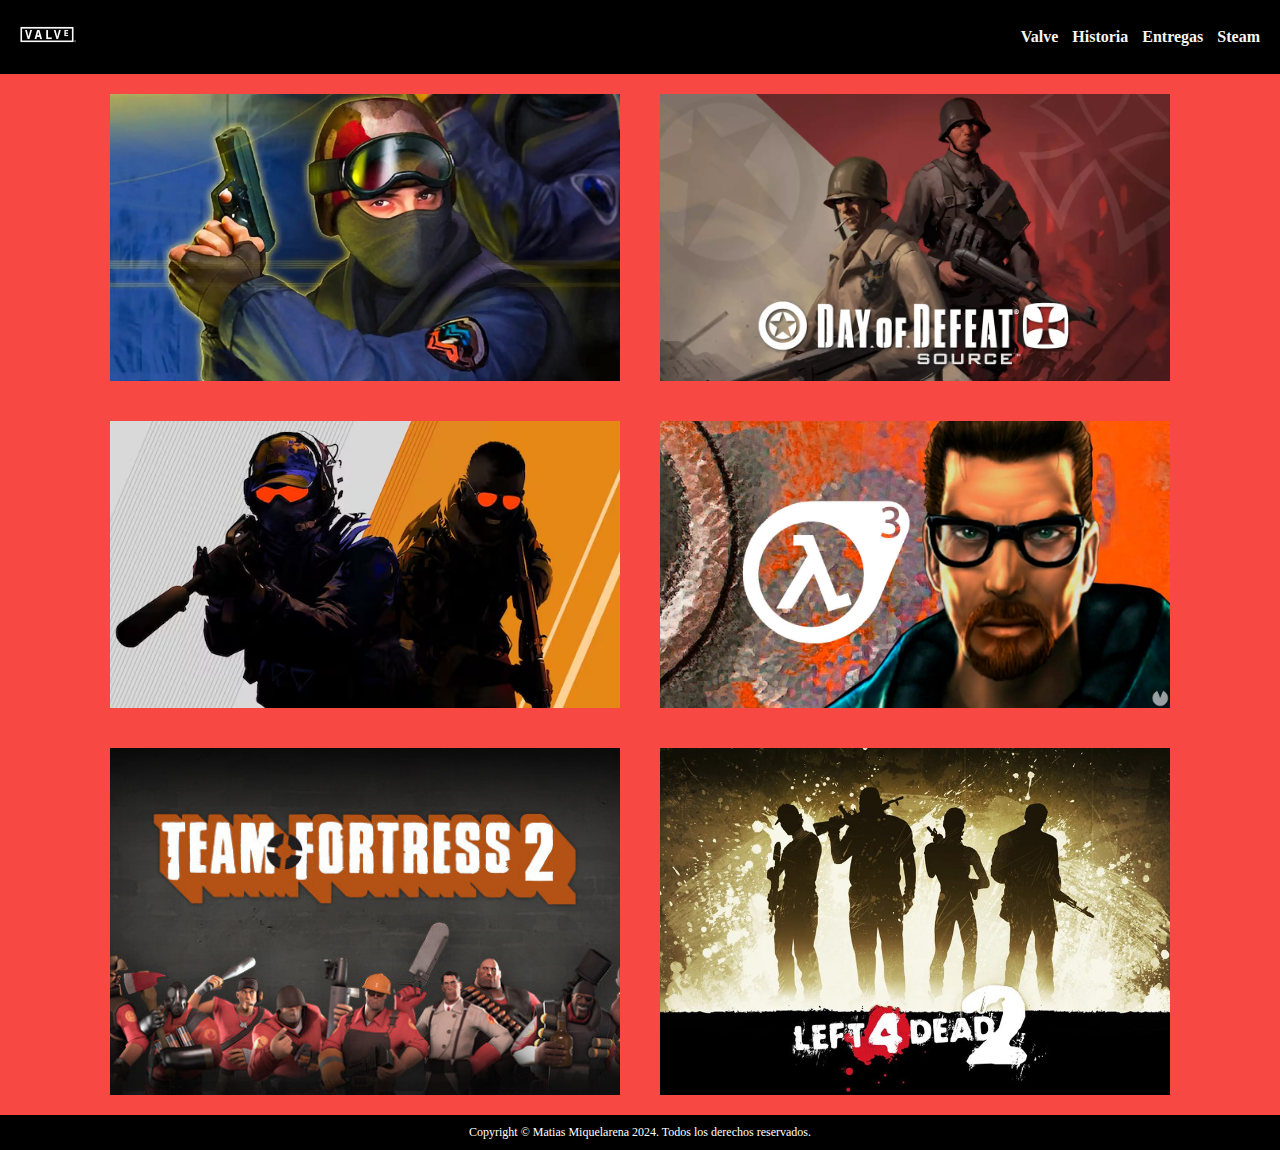
==== index.html @ 88e93629 "First commit" ====
<!DOCTYPE html>
<html lang="en">

<head>
    <meta charset="UTF-8">
    <meta name="viewport" content="width=device-width, initial-scale=1.0">
    <!-- link de mi css -->
    <link rel="stylesheet" href="./css/main.css">
    <title>Valve</title>
    <!-- link de mi tipografia -->
    <link rel="preconnect" href="https://fonts.googleapis.com">
    <link rel="preconnect" href="https://fonts.gstatic.com" crossorigin>
    <link href="https://fonts.googleapis.com/css2?family=Roboto+Slab:wght@100..900&display=swap" rel="stylesheet">

</head>

<body>
    <!-- Menu de Navegacion -->
    <header>
        <div class="logo">
            <a href="index.html">
                <img src="./assets/img/valve.jpg" alt="">
            </a>
        </div>
        <nav>
            <a href="./pages/valve.html" class="nav-link"> Valve </a>
            <a href="./pages/historia.html" class="nav-link"> Historia </a>
            <a href="./pages/entregas.html" class="nav-link"> Entregas </a>
            <a href="./pages/steam.html" class="nav-link"> Steam </a>
        </nav>
    </header>
    <!-- Contenido Principal -->
    <main>
        <div class="gallery__container">
            <img src="./assets/img/counterstrike.jpg" alt="">
            <img src="./assets/img/day.jpg" alt="">
            <img src="./assets/img/csgo.jpg" alt="">
            <img src="./assets/img/halflife.jpg" alt="">
            <img src="./assets/img/tf2.jpg" alt="">
            <img src="./assets/img/left.jpg" alt="">
        </div>
    </main>
    <footer>
        <p>Copyright © Matias Miquelarena 2024. Todos los derechos reservados.</p>
    </footer>
    
</body>

</html>
---- css/main.css ----
/* Reset */
* {
    margin: 0;
    padding: 0;
    box-sizing: border-box;
}

/* Estilos desde el header */
header {
    display: flex;
    min-height: 70px;
    justify-content: space-between;
    background-color: black;
    align-items: center;
    padding: 10px;
}

.logo {
    display: flex;
    align-items: center;
}

.logo img {
    height: 50px;
    margin-right: 10px;
    width: auto;
}

a {
    text-decoration: none;
    color: whitesmoke;
}

nav a {
    font-weight: 600;
    padding-right: 10px;
    font-size: 16px;
}

nav a:hover {
    color: #F74843;
}

body {
    background-color: #F74843;
}

/* media */

@media (max-width:700px) {
    header {
        flex-direction: column;
    }

    nav {
        padding: 10px 0px;
    }
}

/* estilos desde el Main */

img {
    width: 100%;
    object-fit: cover;
}

.gallery__container {
    width: 100%;
    margin-left: auto;
    margin-right: auto;
    max-width: 1100px;
    padding: 20px;
    display: grid;
    gap: 40px;
}

@media screen and (min-width: 400px) {
    .gallery__container {
        grid-template-columns: repeat(auto-fit, minmax(380px, 1fr));
    }
}

@media screen and (max-width: 400px) {
    .gallery__container {
        grid-template-columns: repeat(auto-fit, minmax(100%, 1fr));
    }
}


.gallery__container img {
    height: 100%;
    width: 100%;
    object-fit: cover;
    object-position: center;
}

h2 {
    text-align: center;
    margin-top: 15px;
    padding: 0 10px;
    font-family: 'Lucida Sans', 'Lucida Sans Regular', 'Lucida Grande', 'Lucida Sans Unicode', Geneva, Verdana, sans-serif;
}

.container-images {
    display: flex;
    justify-content: center;
    align-items: center;
    gap: 20px;
    padding: 20px;
    font-size: 20px;
    flex-direction: row;
    max-width: 1000px;
    margin: 0 auto;
}

.container-images * {
    width: 50%;
}

@media screen and (max-width: 720px) {

    .container-images {
        flex-direction: column;
    }

    .container-images img {
        width: 100%;
        object-fit: cover;
        object-position: center;
    }

    .container-images.container-images__invert {
        flex-direction: column-reverse;
    }

    .container-images * {
        width: 100%;
    }
}

.images-container {
    display: flex;
    justify-content: center;
    align-items: center;
    gap: 20px;
    padding: 20px;
    font-size: 20px;
}
@media screen and (max-width: 720px) {
    .images-container {
        display: flex;
        flex-direction: column;
        gap: 20px;
    }
    .images-container * {
        width: 100%;
    }
    .images-container img {
        width: 100%;
        height: 100%;
        object-fit: cover;
        object-position: center;
    }

}


footer {
    width: 100%;
    background-color: #000;
    padding: 10px;
    display: flex;
    justify-content: center;
    align-items: center;
}
footer p {
    font-size: 12px;
    color: #FFF;
}
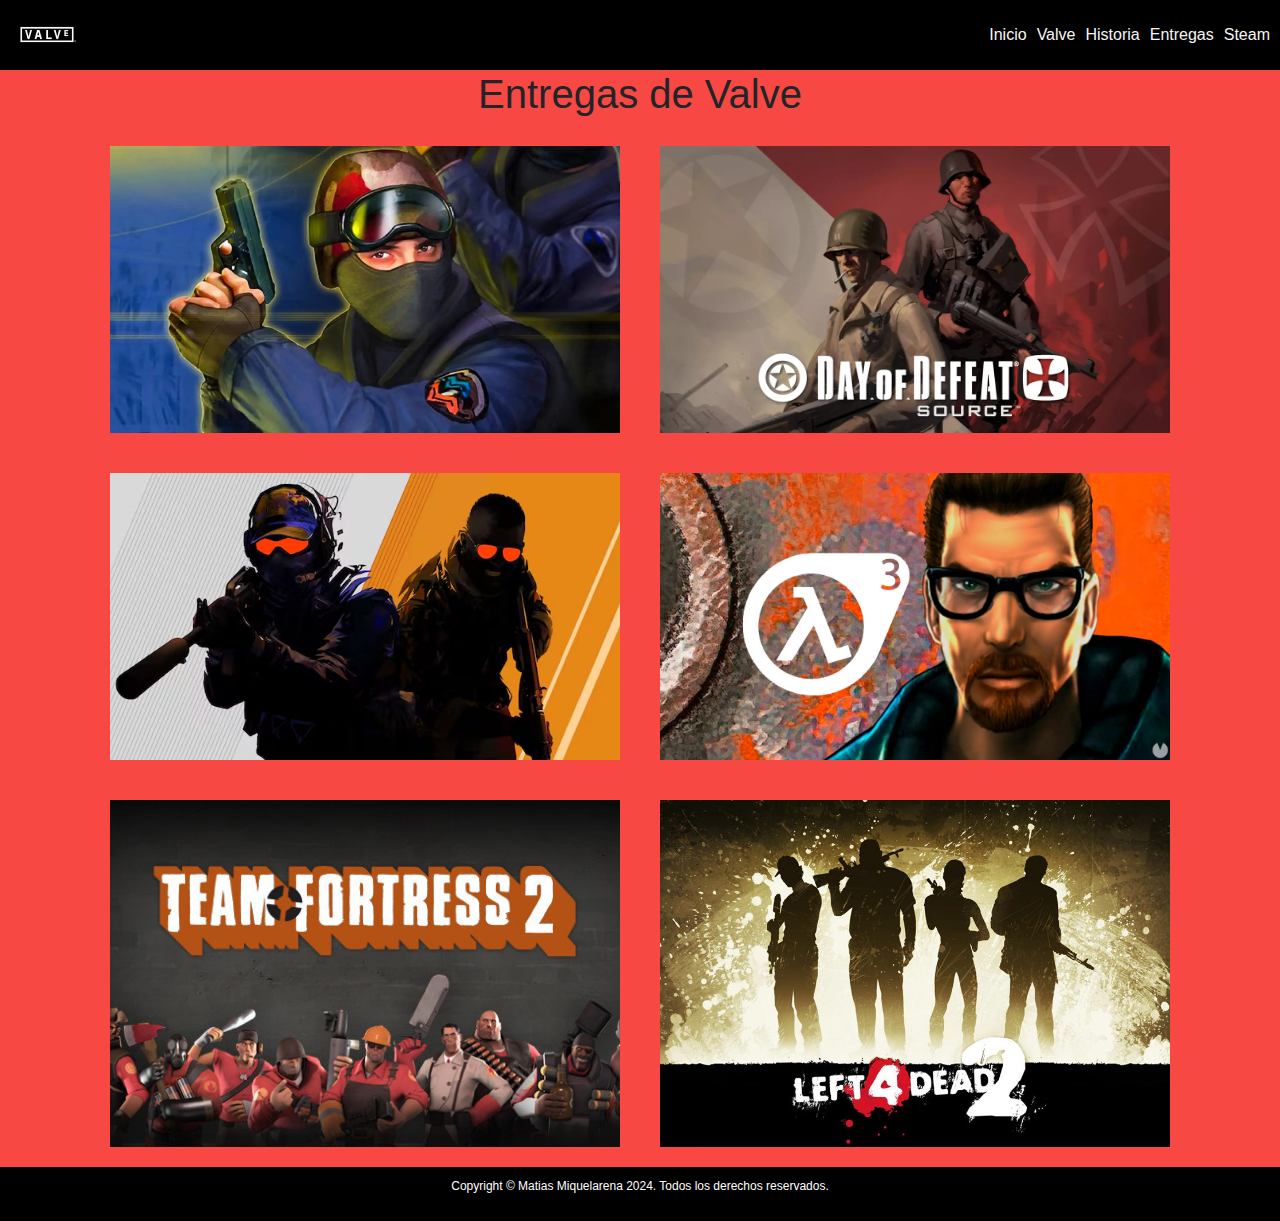
==== commit 7bc02a74: "Add files via upload" ====
--- a/index.html
+++ b/index.html
@@ -6,12 +6,13 @@
     <meta name="viewport" content="width=device-width, initial-scale=1.0">
     <!-- link de mi css -->
     <link rel="stylesheet" href="./css/main.css">
+    <!-- link bt -->
+    <link href="https://cdn.jsdelivr.net/npm/bootstrap@5.3.3/dist/css/bootstrap.min.css" rel="stylesheet" integrity="sha384-QWTKZyjpPEjISv5WaRU9OFeRpok6YctnYmDr5pNlyT2bRjXh0JMhjY6hW+ALEwIH" crossorigin="anonymous">
     <title>Valve</title>
     <!-- link de mi tipografia -->
     <link rel="preconnect" href="https://fonts.googleapis.com">
     <link rel="preconnect" href="https://fonts.gstatic.com" crossorigin>
     <link href="https://fonts.googleapis.com/css2?family=Roboto+Slab:wght@100..900&display=swap" rel="stylesheet">
-
 </head>
 
 <body>
@@ -23,6 +24,7 @@
             </a>
         </div>
         <nav>
+            <a href="./index.html" class="nav-link"> Inicio </a>
             <a href="./pages/valve.html" class="nav-link"> Valve </a>
             <a href="./pages/historia.html" class="nav-link"> Historia </a>
             <a href="./pages/entregas.html" class="nav-link"> Entregas </a>
@@ -31,6 +33,8 @@
     </header>
     <!-- Contenido Principal -->
     <main>
+        <h1> Entregas de Valve </h1>
+
         <div class="gallery__container">
             <img src="./assets/img/counterstrike.jpg" alt="">
             <img src="./assets/img/day.jpg" alt="">
@@ -44,6 +48,8 @@
         <p>Copyright © Matias Miquelarena 2024. Todos los derechos reservados.</p>
     </footer>
     
+    <!-- JS -->
+    <script src="https://cdn.jsdelivr.net/npm/bootstrap@5.3.3/dist/js/bootstrap.bundle.min.js" integrity="sha384-YvpcrYf0tY3lHB60NNkmXc5s9fDVZLESaAA55NDzOxhy9GkcIdslK1eN7N6jIeHz" crossorigin="anonymous"></script>
+
 </body>
-
 </html>--- a/css/main.css
+++ b/css/main.css
@@ -31,18 +31,26 @@
     color: whitesmoke;
 }
 
+nav{
+    display: flex;
+    flex-direction: row;
+    gap: 10px;
+}
+
 nav a {
     font-weight: 600;
     padding-right: 10px;
     font-size: 16px;
+    color: whitesmoke !important;
 }
 
 nav a:hover {
-    color: #F74843;
+    color: #F74843 !important;
 }
 
 body {
-    background-color: #F74843;
+    font-family: 'Lucida Sans', 'Lucida Sans Regular', 'Lucida Grande', 'Lucida Sans Unicode', Geneva, Verdana, sans-serif !important;
+    background-color: #F74843 !important; 
 }
 
 /* media */
@@ -94,11 +102,16 @@
     object-position: center;
 }
 
+h1{
+    text-align: center;
+    margin-top: 15px;
+    padding: 0 10px;
+}
+
 h2 {
     text-align: center;
     margin-top: 15px;
     padding: 0 10px;
-    font-family: 'Lucida Sans', 'Lucida Sans Regular', 'Lucida Grande', 'Lucida Sans Unicode', Geneva, Verdana, sans-serif;
 }
 
 .container-images {
@@ -113,8 +126,17 @@
     margin: 0 auto;
 }
 
-.container-images * {
+.container-images > * {
     width: 50%;
+}
+
+.container-images p{
+    font-size: 14px;
+}
+
+.container-images iframe{
+    width: 100%;
+    margin-top: 10px;
 }
 
 @media screen and (max-width: 720px) {
@@ -133,7 +155,7 @@
         flex-direction: column-reverse;
     }
 
-    .container-images * {
+    .container-images > * {
         width: 100%;
     }
 }
@@ -173,7 +195,13 @@
     justify-content: center;
     align-items: center;
 }
+
 footer p {
     font-size: 12px;
     color: #FFF;
+}
+
+.carousel .carousel-item img {
+    max-height: 75vh !important;
+    min-width: auto;
 }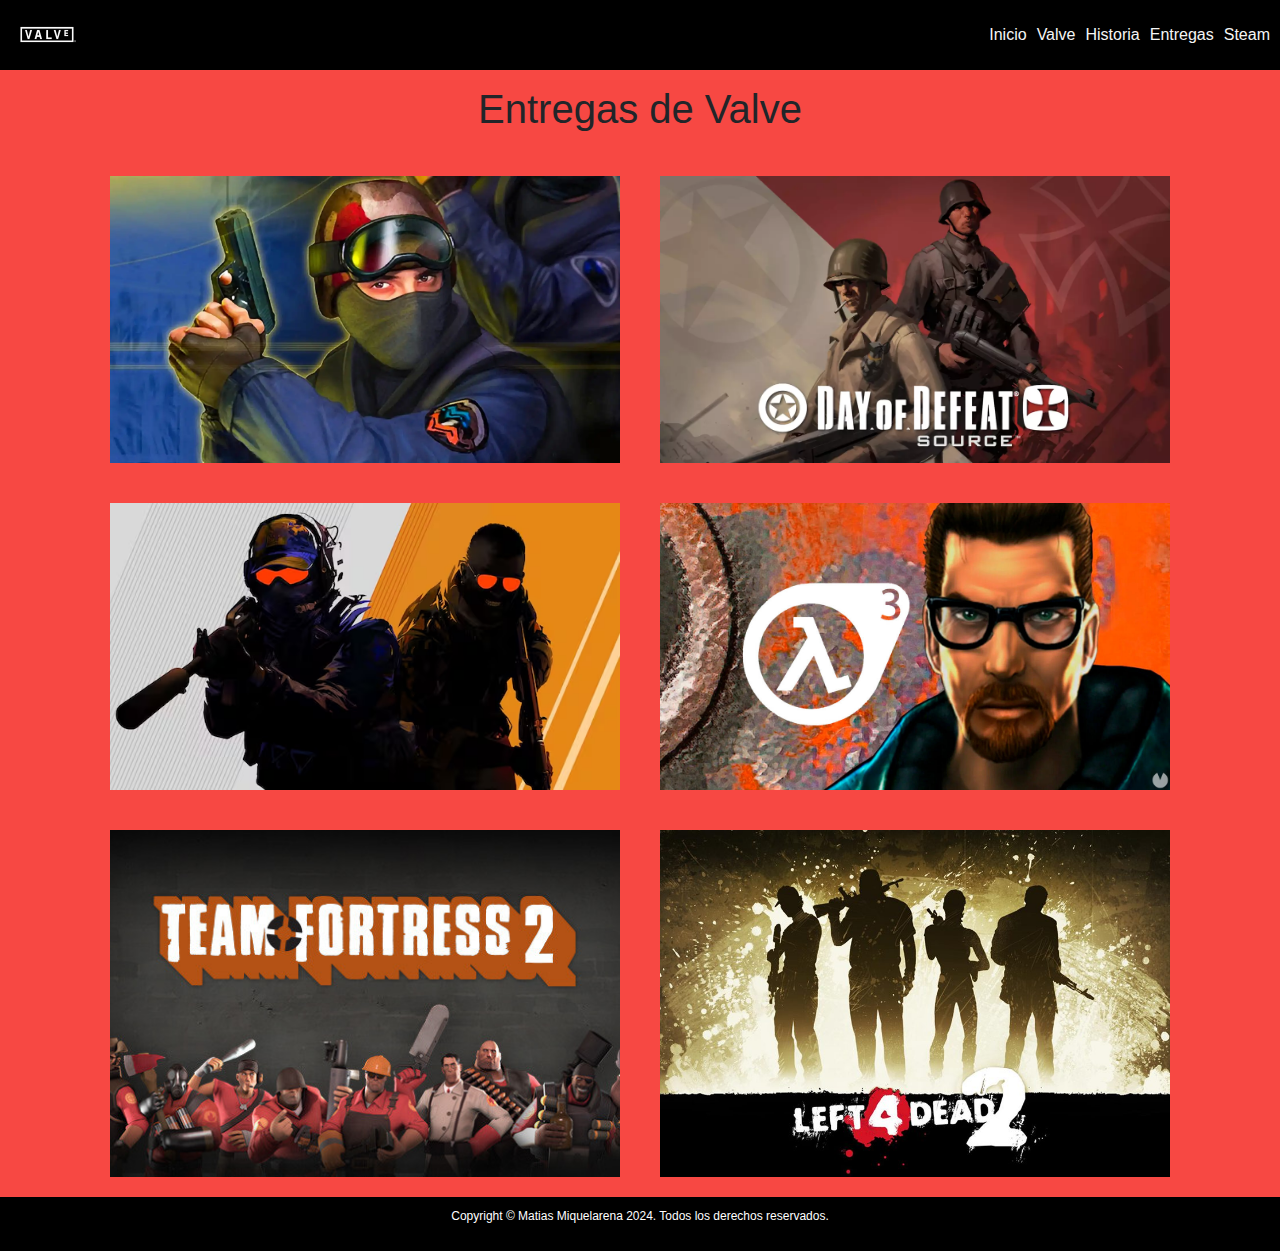
==== commit f49b8ba4: "Add files via upload" ====
--- a/index.html
+++ b/index.html
@@ -3,7 +3,7 @@
 
 <head>
     <meta charset="UTF-8">
-    <meta name="viewport" content="width=device-width, initial-scale=1.0">
+    <meta name="viewport" content="seis imágenes de las entregas más destacadas y exitosas de Valve. Desde Half-Life hasta Day of Defeat, cada título ha redefinido el mundo de los videojuegos, combinando innovación y jugabilidad excepcional.">
     <!-- link de mi css -->
     <link rel="stylesheet" href="./css/main.css">
     <!-- link bt -->
@@ -20,7 +20,7 @@
     <header>
         <div class="logo">
             <a href="index.html">
-                <img src="./assets/img/valve.jpg" alt="">
+                <img src="./assets/img/valve.jpg" alt="Logo de Valve, con el nombre de la empresa escrito en un rectángulo, representando la compañía de videojuegos">
             </a>
         </div>
         <nav>
@@ -36,12 +36,12 @@
         <h1> Entregas de Valve </h1>
 
         <div class="gallery__container">
-            <img src="./assets/img/counterstrike.jpg" alt="">
-            <img src="./assets/img/day.jpg" alt="">
-            <img src="./assets/img/csgo.jpg" alt="">
-            <img src="./assets/img/halflife.jpg" alt="">
-            <img src="./assets/img/tf2.jpg" alt="">
-            <img src="./assets/img/left.jpg" alt="">
+            <img src="./assets/img/counterstrike.jpg" alt="Personaje de Counter-Strike 1.6 en acción con un arma">
+            <img src="./assets/img/day.jpg" alt="Soldados de combate de distintos bandos, Day of Defeat: Source, un juego de disparos de la Segunda Guerra Mundial">
+            <img src="./assets/img/csgo.jpg" alt="Escuadrón táctico en acción en Counter-Strike: Global Offensive, un popular juego de disparos en primera persona">
+            <img src="./assets/img/halflife.jpg" alt="Gordon Freeman mirando hacia el frente, protagonista de la serie Half-Life">
+            <img src="./assets/img/tf2.jpg" alt="Todos los personajes disponibles de Team Fortress 2 con el título de la entrega en la parte superior">
+            <img src="./assets/img/left.jpg" alt="Supervivientes armados de la entrega Left 4 Dead, un juego cooperativo de zombies y de disparos en primera persona">
         </div>
     </main>
     <footer>
--- a/css/main.css
+++ b/css/main.css
@@ -1,207 +1,181 @@
-/* Reset */
-* {
-    margin: 0;
-    padding: 0;
-    box-sizing: border-box;
-}
-
-/* Estilos desde el header */
-header {
-    display: flex;
-    min-height: 70px;
-    justify-content: space-between;
-    background-color: black;
-    align-items: center;
-    padding: 10px;
-}
-
-.logo {
-    display: flex;
-    align-items: center;
-}
-
-.logo img {
-    height: 50px;
-    margin-right: 10px;
-    width: auto;
-}
-
-a {
-    text-decoration: none;
-    color: whitesmoke;
-}
-
-nav{
-    display: flex;
-    flex-direction: row;
-    gap: 10px;
-}
-
-nav a {
-    font-weight: 600;
-    padding-right: 10px;
-    font-size: 16px;
-    color: whitesmoke !important;
-}
-
-nav a:hover {
-    color: #F74843 !important;
-}
-
-body {
-    font-family: 'Lucida Sans', 'Lucida Sans Regular', 'Lucida Grande', 'Lucida Sans Unicode', Geneva, Verdana, sans-serif !important;
-    background-color: #F74843 !important; 
-}
-
-/* media */
-
-@media (max-width:700px) {
-    header {
-        flex-direction: column;
-    }
-
-    nav {
-        padding: 10px 0px;
-    }
-}
-
-/* estilos desde el Main */
-
-img {
-    width: 100%;
-    object-fit: cover;
-}
-
-.gallery__container {
-    width: 100%;
-    margin-left: auto;
-    margin-right: auto;
-    max-width: 1100px;
-    padding: 20px;
-    display: grid;
-    gap: 40px;
-}
-
-@media screen and (min-width: 400px) {
-    .gallery__container {
-        grid-template-columns: repeat(auto-fit, minmax(380px, 1fr));
-    }
-}
-
-@media screen and (max-width: 400px) {
-    .gallery__container {
-        grid-template-columns: repeat(auto-fit, minmax(100%, 1fr));
-    }
-}
-
-
-.gallery__container img {
-    height: 100%;
-    width: 100%;
-    object-fit: cover;
-    object-position: center;
-}
-
-h1{
-    text-align: center;
-    margin-top: 15px;
-    padding: 0 10px;
-}
-
-h2 {
-    text-align: center;
-    margin-top: 15px;
-    padding: 0 10px;
-}
-
-.container-images {
-    display: flex;
-    justify-content: center;
-    align-items: center;
-    gap: 20px;
-    padding: 20px;
-    font-size: 20px;
-    flex-direction: row;
-    max-width: 1000px;
-    margin: 0 auto;
-}
-
-.container-images > * {
-    width: 50%;
-}
-
-.container-images p{
-    font-size: 14px;
-}
-
-.container-images iframe{
-    width: 100%;
-    margin-top: 10px;
-}
-
-@media screen and (max-width: 720px) {
-
-    .container-images {
-        flex-direction: column;
-    }
-
-    .container-images img {
-        width: 100%;
-        object-fit: cover;
-        object-position: center;
-    }
-
-    .container-images.container-images__invert {
-        flex-direction: column-reverse;
-    }
-
-    .container-images > * {
-        width: 100%;
-    }
-}
-
-.images-container {
-    display: flex;
-    justify-content: center;
-    align-items: center;
-    gap: 20px;
-    padding: 20px;
-    font-size: 20px;
-}
-@media screen and (max-width: 720px) {
-    .images-container {
-        display: flex;
-        flex-direction: column;
-        gap: 20px;
-    }
-    .images-container * {
-        width: 100%;
-    }
-    .images-container img {
-        width: 100%;
-        height: 100%;
-        object-fit: cover;
-        object-position: center;
-    }
-
-}
-
-
-footer {
-    width: 100%;
-    background-color: #000;
-    padding: 10px;
-    display: flex;
-    justify-content: center;
-    align-items: center;
-}
-
-footer p {
-    font-size: 12px;
-    color: #FFF;
-}
-
-.carousel .carousel-item img {
-    max-height: 75vh !important;
-    min-width: auto;
-}+/* Reset */
+* {
+  margin: 0;
+  padding: 0;
+  box-sizing: border-box;
+}
+
+body {
+  font-family: "Lucida Sans", "Lucida Sans Regular", "Lucida Grande", "Lucida Sans Unicode", Geneva, Verdana, sans-serif !important;
+  background-color: #F74843 !important;
+}
+
+/* Estilos desde el header */
+header {
+  display: flex;
+  min-height: 70px;
+  justify-content: space-between;
+  background-color: black;
+  align-items: center;
+  padding: 10px;
+}
+
+.logo {
+  display: flex;
+  align-items: center;
+}
+.logo img {
+  height: 50px;
+  margin-right: 10px;
+  width: auto;
+}
+
+nav {
+  display: flex;
+  flex-direction: row;
+  gap: 10px;
+}
+nav a {
+  font-weight: 600;
+  padding-right: 10px;
+  font-size: 16px;
+  text-decoration: none;
+  color: whitesmoke !important;
+}
+
+nav a:hover {
+  color: #F74843 !important;
+}
+
+/* estilos desde el Main */
+img {
+  width: 100%;
+  object-fit: cover;
+}
+
+.gallery__container {
+  width: 100%;
+  margin-left: auto;
+  margin-right: auto;
+  max-width: 1100px;
+  padding: 20px;
+  display: grid;
+  gap: 40px;
+}
+
+.gallery__container img {
+  height: 100%;
+  width: 100%;
+  object-fit: cover;
+  object-position: center;
+}
+
+h1 {
+  text-align: center;
+  padding: 15px;
+  margin-top: 0 10px;
+}
+
+h2 {
+  text-align: center;
+  padding: 15px;
+  margin-top: 0 10px;
+}
+
+.container-images {
+  display: flex;
+  justify-content: center;
+  align-items: center;
+  gap: 20px;
+  padding: 20px;
+  font-size: 20px;
+  flex-direction: row;
+  max-width: 1000px;
+  margin: 0 auto;
+}
+
+.container-images > * {
+  width: 50%;
+}
+
+.container-images p {
+  font-size: 14px;
+}
+
+.container-images iframe {
+  width: 100%;
+  margin-top: 10px;
+}
+
+footer {
+  width: 100%;
+  background-color: #000;
+  padding: 10px;
+  display: flex;
+  justify-content: center;
+  align-items: center;
+}
+
+footer p {
+  font-size: 12px;
+  color: #FFF;
+}
+
+.carousel .carousel-item img {
+  max-height: 75vh !important;
+  min-width: auto;
+}
+
+/* media */
+@media (max-width: 700px) {
+  header {
+    flex-direction: column;
+  }
+  nav {
+    padding: 10px 0px;
+  }
+}
+@media screen and (min-width: 400px) {
+  .gallery__container {
+    grid-template-columns: repeat(auto-fit, minmax(380px, 1fr));
+  }
+}
+@media screen and (max-width: 400px) {
+  .gallery__container {
+    grid-template-columns: repeat(auto-fit, minmax(100%, 1fr));
+  }
+}
+@media screen and (max-width: 720px) {
+  .container-images {
+    flex-direction: column;
+  }
+  .container-images img {
+    width: 100%;
+    object-fit: cover;
+    object-position: center;
+  }
+  .container-images.container-images__invert {
+    flex-direction: column-reverse;
+  }
+  .container-images > * {
+    width: 100%;
+  }
+}
+@media screen and (max-width: 720px) {
+  .images-container {
+    display: flex;
+    flex-direction: column;
+    gap: 20px;
+  }
+  .images-container * {
+    width: 100%;
+  }
+  .images-container img {
+    width: 100%;
+    height: 100%;
+    object-fit: cover;
+    object-position: center;
+  }
+}
+
+/*# sourceMappingURL=main.css.map */
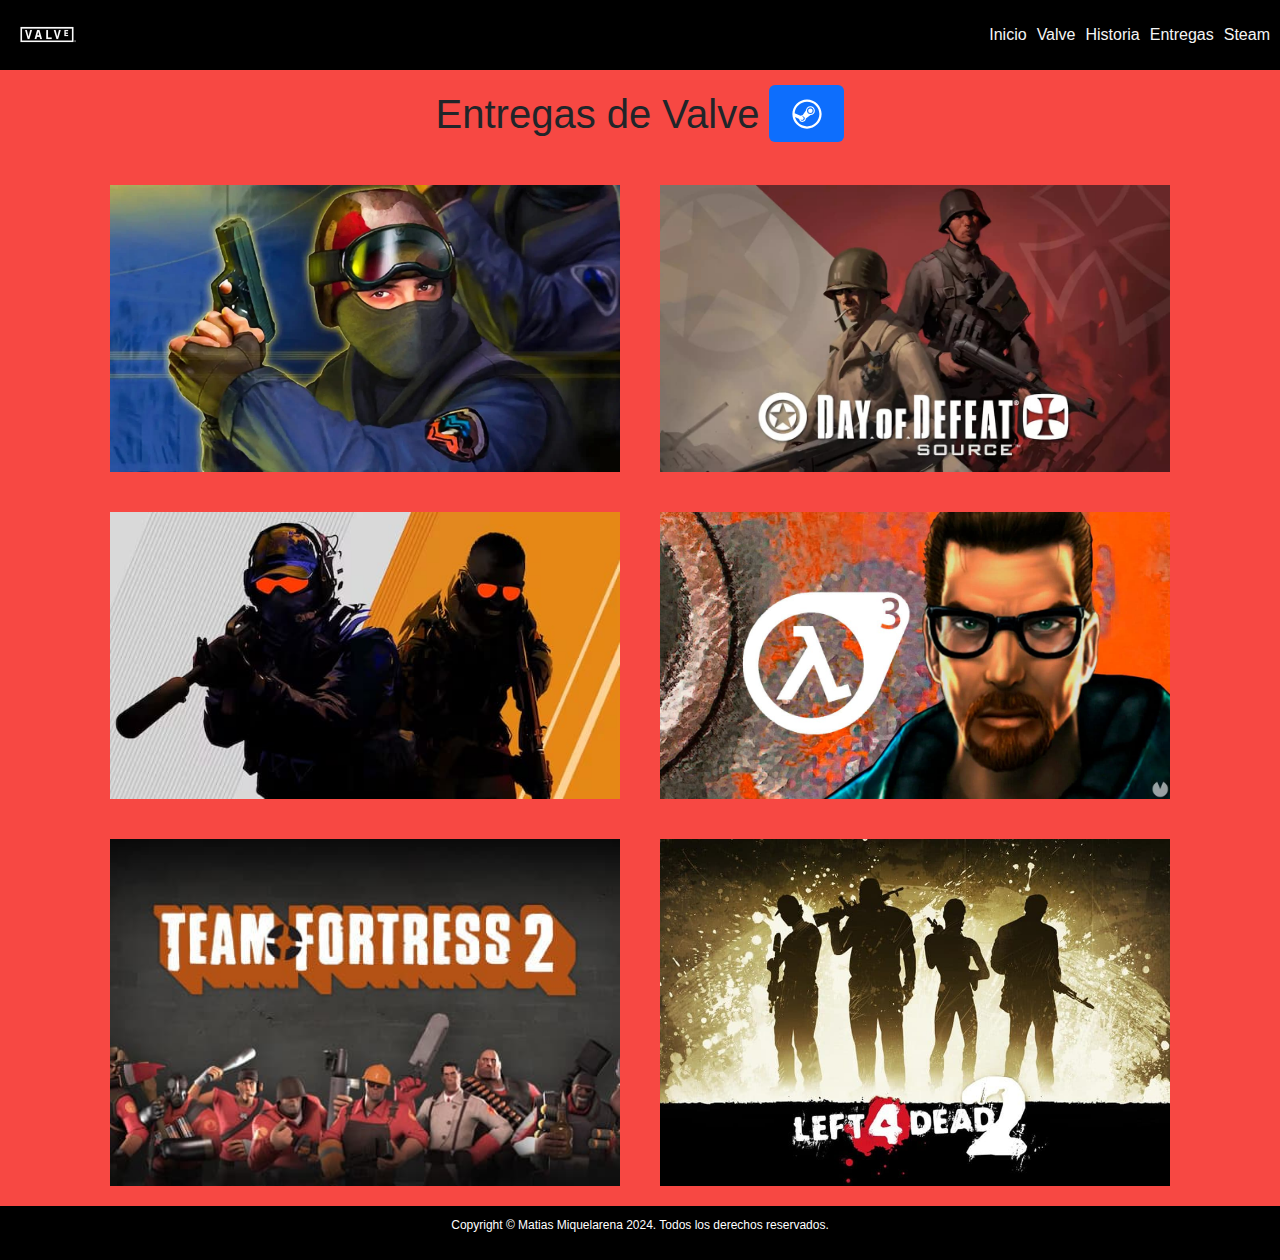
==== commit 479a86f4: "Add files via upload" ====
--- a/index.html
+++ b/index.html
@@ -3,7 +3,8 @@
 
 <head>
     <meta charset="UTF-8">
-    <meta name="viewport" content="seis imágenes de las entregas más destacadas y exitosas de Valve. Desde Half-Life hasta Day of Defeat, cada título ha redefinido el mundo de los videojuegos, combinando innovación y jugabilidad excepcional.">
+    <meta name="viewport" content="width=device-width, initial-scale=1.0">
+    <meta name="description" content="seis imágenes de las entregas más destacadas y exitosas de Valve. Desde Half-Life hasta Day of Defeat, cada título ha redefinido el mundo de los videojuegos, combinando innovación y jugabilidad excepcional.">
     <!-- link de mi css -->
     <link rel="stylesheet" href="./css/main.css">
     <!-- link bt -->
@@ -33,7 +34,7 @@
     </header>
     <!-- Contenido Principal -->
     <main>
-        <h1> Entregas de Valve </h1>
+        <h1> Entregas de Valve <span class="badge text-bg-secondary bg-primary"><svg xmlns="http://www.w3.org/2000/svg" fill="#000000" width="36px" height="36px" viewBox="0 0 32 32"><path d="M 16 3 C 8.832 3 3 8.832 3 16 C 3 23.168 8.832 29 16 29 C 23.168 29 29 23.168 29 16 C 29 8.832 23.168 3 16 3 z M 16 5 C 22.065 5 27 9.935 27 16 C 27 22.065 22.065 27 16 27 C 10.891494 27 6.5985638 23.494211 5.3671875 18.765625 L 9.0332031 20.335938 C 9.2019466 21.832895 10.457908 23 12 23 C 13.657 23 15 21.657 15 20 C 15 19.968 14.991234 19.93725 14.990234 19.90625 L 19.167969 16.984375 C 21.297969 16.894375 23 15.152 23 13 C 23 10.791 21.209 9 19 9 C 16.848 9 15.106578 10.702031 15.017578 12.832031 L 12.09375 17.009766 C 12.06175 17.008766 12.032 17 12 17 C 11.336696 17 10.729087 17.22153 10.232422 17.585938 L 5.0332031 15.357422 C 5.3688686 9.5919516 10.151903 5 16 5 z M 19 10 C 20.657 10 22 11.343 22 13 C 22 14.657 20.657 16 19 16 C 17.343 16 16 14.657 16 13 C 16 11.343 17.343 10 19 10 z M 19 11 A 2 2 0 0 0 19 15 A 2 2 0 0 0 19 11 z M 12 18 C 13.105 18 14 18.895 14 20 C 14 21.105 13.105 22 12 22 C 11.191213 22 10.498775 21.518477 10.183594 20.828125 L 10.966797 21.164062 C 11.158797 21.247062 11.359641 21.287109 11.556641 21.287109 C 12.138641 21.287109 12.6935 20.945953 12.9375 20.376953 C 13.2635 19.615953 12.910438 18.734203 12.148438 18.408203 L 11.419922 18.095703 C 11.604729 18.039385 11.796712 18 12 18 z" fill="#FFF"/></svg></span></h1>
 
         <div class="gallery__container">
             <img src="./assets/img/counterstrike.jpg" alt="Personaje de Counter-Strike 1.6 en acción con un arma">
--- a/css/main.css
+++ b/css/main.css
@@ -74,6 +74,10 @@
   text-align: center;
   padding: 15px;
   margin-top: 0 10px;
+  display: flex;
+  justify-content: center;
+  align-items: center;
+  gap: 10px;
 }
 
 h2 {
